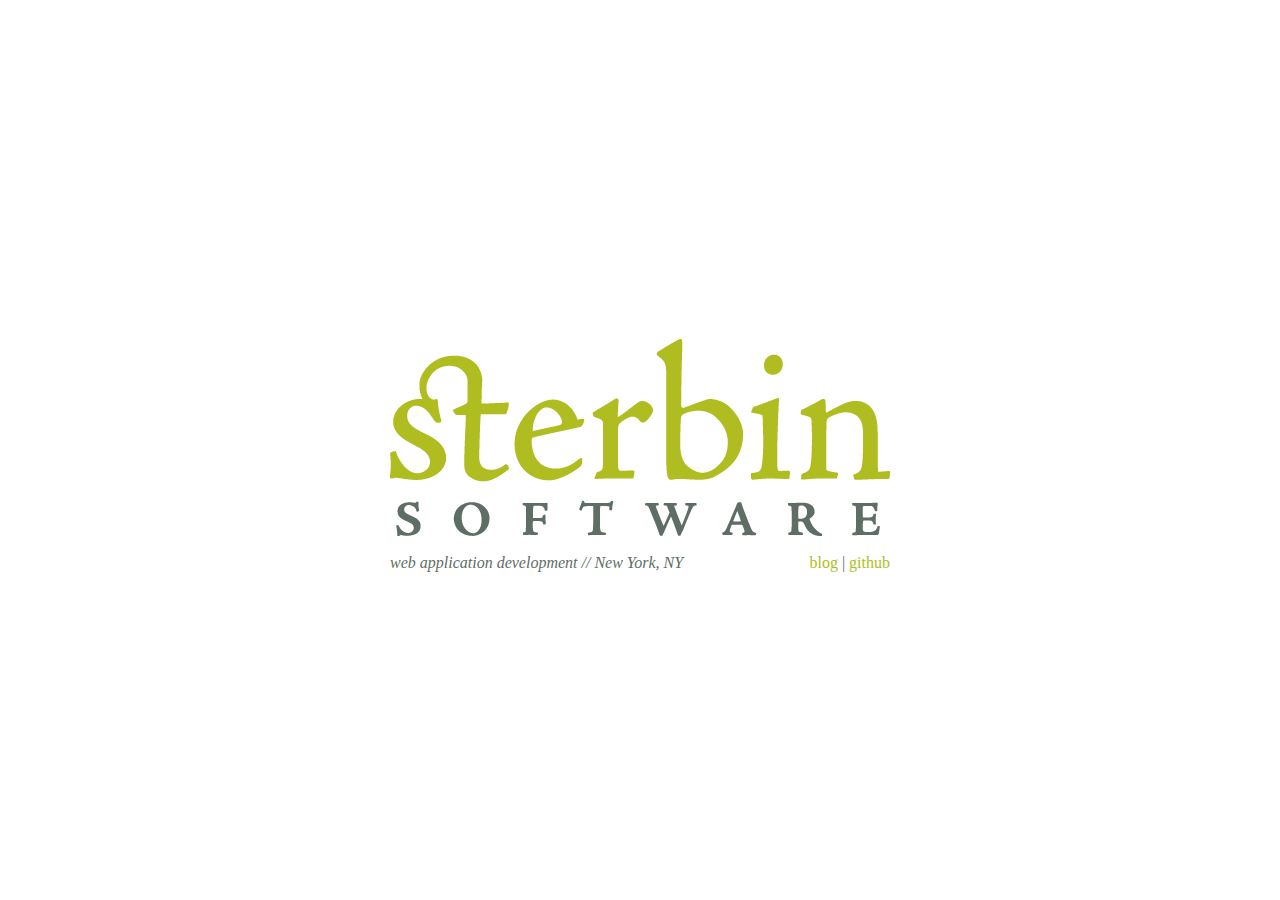
==== index.html @ 31aeebe9 "Basic splash page to hold me for a bit" ====
<!DOCTYPE html PUBLIC "-//W3C//DTD XHTML 1.0 Strict//EN" "http://www.w3.org/TR/xhtml1/DTD/xhtml1-strict.dtd">
<html xmlns="http://www.w3.org/1999/xhtml"><head>
    <meta http-equiv="Content-Type" content="text/html; charset=UTF-8">
    <title>Sterbin Software</title>
    <meta name="Description" content="Web application development, primarily in PHP">
    <meta name="DC.description" content="Web application development, primarily in PHP">
    <meta name="Keywords" content="web applications, web development, ajax, php, javascript">
    <meta name="DC.subject" content="web applications, web development, ajax, php, javascript">
    <meta name="MSSmartTagsPreventParsing" content="true">
    <meta name="DC.language" content="en">
    <meta name="DC.creator" content="Reha Sterbin">
    <meta name="DC.publisher" content="Sterbin Software">
    <meta name="DC.title" content="Sterbin Software">
    <link rel="schema.DC" href="http://purl.org/dc/elements/1.1/">
    <link rel="stylesheet" href="css/splash.css" type="text/css">
    <title>Sterbin Software</title>
</head>
<body>
    <div id="horizon">
        <div id="splash">
            <div class="inner">
                <span class="inv">web application development // New York, NY</span>
                <div class="links">
                    <a href="http://rsterbin.dreamwidth.org/">blog</a> |
                    <a href="https://github.com/rsterbin">github</a>
                </div>
            </div>
        </div>
    </div>
</body>
</html>
---- css/splash.css ----
body { background: #fff; url(../img/bg1x1_fff.png); color: #5E6E65; margin: 0; }

a { color: #AFBD21; text-decoration: none; }
a:visited, a:active, a:hover { color: #AFBD21; }
a:hover { text-decoration: underline; }

#horizon { position: absolute; top: 50%; height: 1px; width: 100%; overflow: visible; }

#splash { position: absolute; margin-left: -250px; left: 50%; top: -111px; background-image: url(../img/splash.png); background-repeat: no-repeat; width: 500px; height: 233px; }

#splash .inner { display: block; width: 500px; height: 233px; position: relative; }

#splash .inv { position: absolute; bottom: 0; left: 0; font-style: italic; }

#splash .inner .links { position: absolute; bottom: 0; right: 0; }
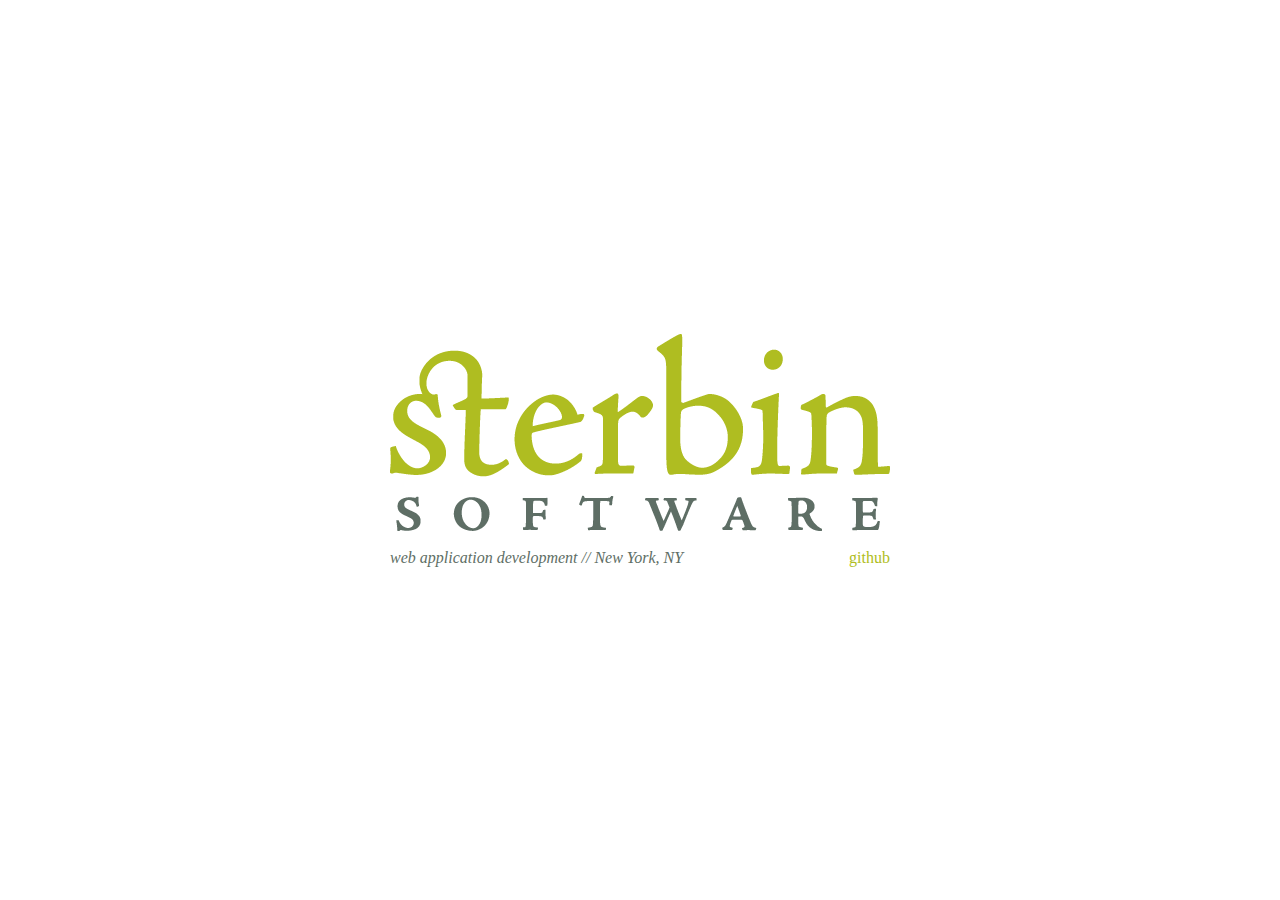
==== commit c548b740: "Remove that blog till I start posting stuff" ====
--- a/index.html
+++ b/index.html
@@ -21,7 +21,7 @@
             <div class="inner">
                 <span class="inv">web application development // New York, NY</span>
                 <div class="links">
-                    <a href="http://rsterbin.dreamwidth.org/">blog</a> |
+                    <!-- <a href="http://rsterbin.dreamwidth.org/">blog</a> | -->
                     <a href="https://github.com/rsterbin">github</a>
                 </div>
             </div>
--- a/css/splash.css
+++ b/css/splash.css
@@ -6,7 +6,7 @@
 
 #horizon { position: absolute; top: 50%; height: 1px; width: 100%; overflow: visible; }
 
-#splash { position: absolute; margin-left: -250px; left: 50%; top: -111px; background-image: url(../img/splash.png); background-repeat: no-repeat; width: 500px; height: 233px; }
+#splash { position: absolute; margin-left: -250px; left: 50%; top: -116px; background-image: url(../img/splash.png); background-repeat: no-repeat; width: 500px; height: 233px; }
 
 #splash .inner { display: block; width: 500px; height: 233px; position: relative; }
 
